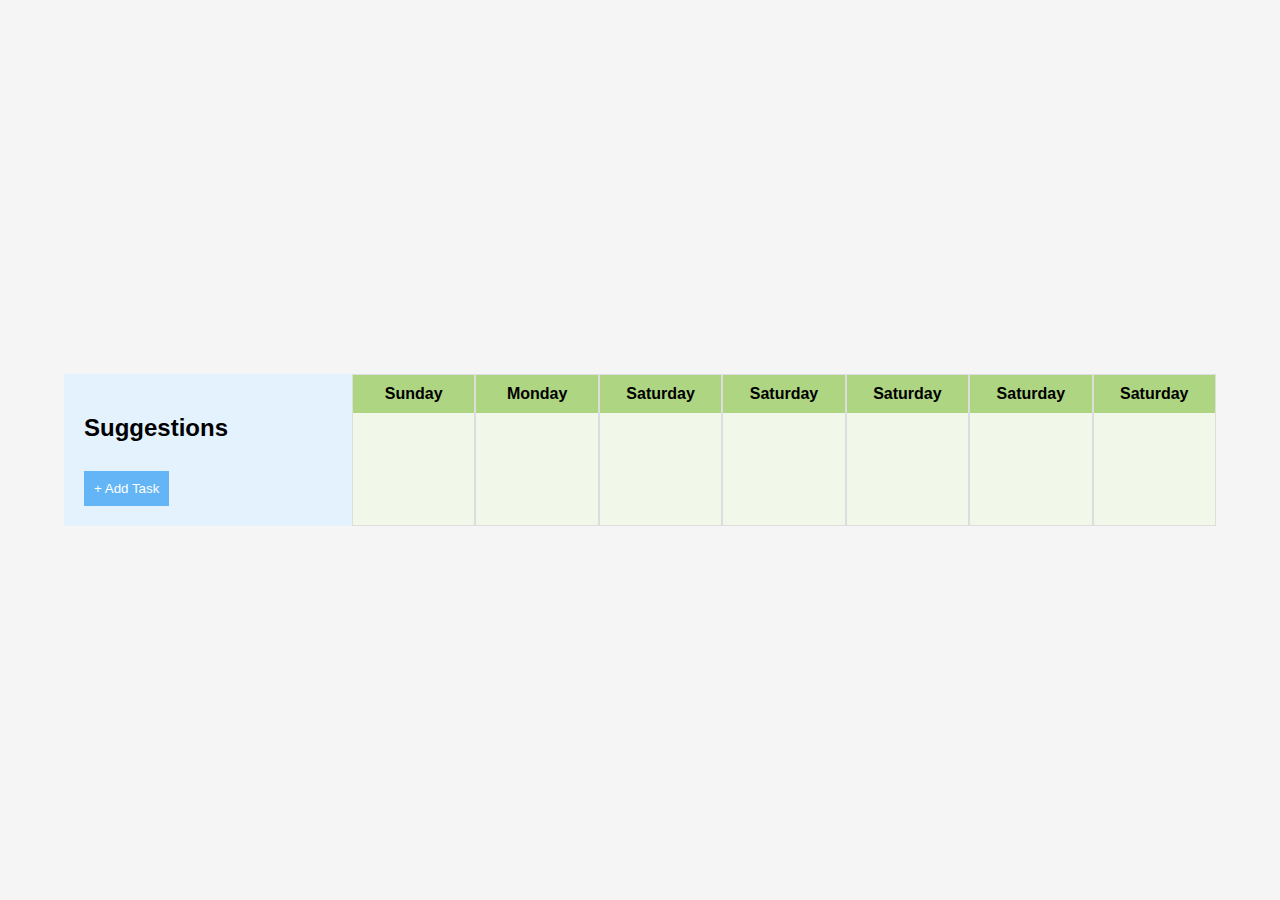
==== project-root/check.html @ 36907538 "new files" ====
<!DOCTYPE html>
<html lang="en">
<head>
  <meta charset="UTF-8">
  <meta name="viewport" content="width=device-width, initial-scale=1.0">
  <title>Drag and Drop Scheduler</title>
  <link rel="stylesheet" href="sty.css">
</head>
<body>
  <div class="container">
    <!-- Suggestions Area -->
    <div class="suggestions">
      <h2>Suggestions</h2>
      <div id="suggestions-list"></div>
      <button id="add-task-btn">+ Add Task</button>
    </div>

    <!-- Calendar Area -->
    <div class="calendar">
      <div class="day-column" id="sunday" ondrop="drop(event)" ondragover="allowDrop(event)">
        <div class="day-header">Sunday</div>
        <div class="day-content"></div>
      </div>
      <div class="day-column" id="monday" ondrop="drop(event)" ondragover="allowDrop(event)">
        <div class="day-header">Monday</div>
        <div class="day-content"></div>
      </div>
      <!-- Repeat the above block for Tuesday through Saturday -->
      <div class="day-column" id="tuesday" ondrop="drop(event)" ondragover="allowDrop(event)">
        <div class="day-header">Saturday</div>
        <div class="day-content"></div>
      </div>
      <div class="day-column" id="wednesday" ondrop="drop(event)" ondragover="allowDrop(event)">
        <div class="day-header">Saturday</div>
        <div class="day-content"></div>
      </div>
      <div class="day-column" id="thursday" ondrop="drop(event)" ondragover="allowDrop(event)">
        <div class="day-header">Saturday</div>
        <div class="day-content"></div>
      </div>
      <div class="day-column" id="friday" ondrop="drop(event)" ondragover="allowDrop(event)">
        <div class="day-header">Saturday</div>
        <div class="day-content"></div>
      </div>
      <div class="day-column" id="saturday" ondrop="drop(event)" ondragover="allowDrop(event)">
        <div class="day-header">Saturday</div>
        <div class="day-content"></div>
      </div>
    </div>
  </div>
  <script src="scr.js"></script>
</body>
</html>
---- project-root/sty.css ----
* {
  box-sizing: border-box;
}

body {
  font-family: Arial, sans-serif;
  margin: 0;
  padding: 0;
  display: flex;
  justify-content: center;
  align-items: center;
  min-height: 100vh;
  background-color: #f5f5f5;
}

.container {
  display: flex;
  width: 90%;
  max-width: 1200px;
}

.suggestions {
  width: 25%;
  background-color: #e3f2fd;
  padding: 20px;
}

#add-task-btn {
  background-color: #64b5f6;
  color: white;
  padding: 10px;
  border: none;
  cursor: pointer;
  margin-top: 10px;
}

.calendar {
  display: flex;
  flex: 1;
  background-color: #f1f8e9;
}

.day-column {
  flex: 1;
  border: 1px solid #ddd;
  display: flex;
  flex-direction: column;
}

.day-header {
  background-color: #aed581;
  padding: 10px;
  text-align: center;
  font-weight: bold;
}

.day-content {
  flex: 1;
  padding: 10px;
  min-height: 100px;
}

.task {
  background-color: #bbdefb;
  padding: 10px;
  border-radius: 5px;
  margin: 5px 0;
  cursor: move;
  display: flex;
  align-items: center;
}

.task.completed {
  background-color: #c8e6c9;
  text-decoration: line-through;
}
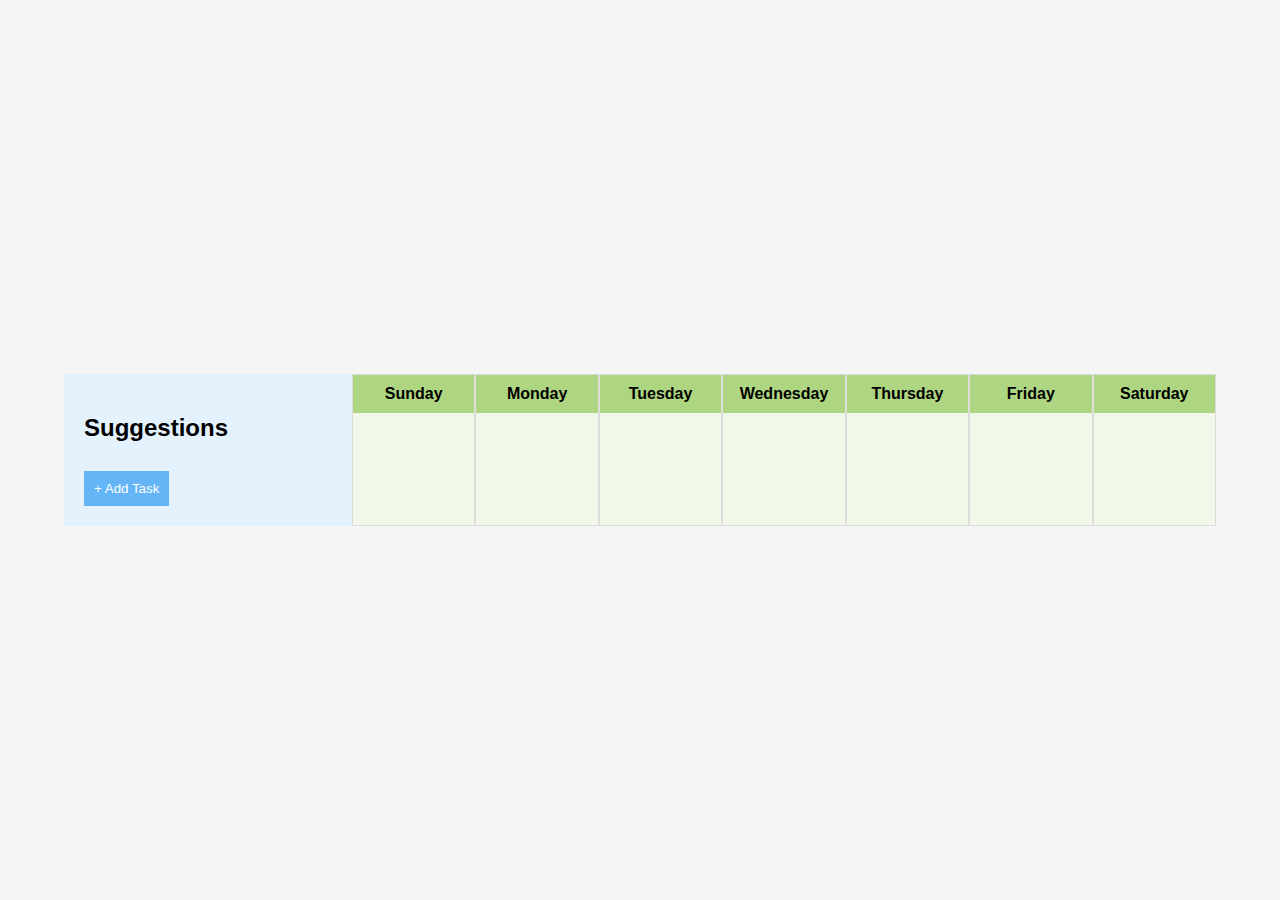
==== commit b88aa029: "DELETE BUTONN" ====
--- a/project-root/check.html
+++ b/project-root/check.html
@@ -27,19 +27,19 @@
       </div>
       <!-- Repeat the above block for Tuesday through Saturday -->
       <div class="day-column" id="tuesday" ondrop="drop(event)" ondragover="allowDrop(event)">
-        <div class="day-header">Saturday</div>
+        <div class="day-header">Tuesday</div>
         <div class="day-content"></div>
       </div>
       <div class="day-column" id="wednesday" ondrop="drop(event)" ondragover="allowDrop(event)">
-        <div class="day-header">Saturday</div>
+        <div class="day-header">Wednesday</div>
         <div class="day-content"></div>
       </div>
       <div class="day-column" id="thursday" ondrop="drop(event)" ondragover="allowDrop(event)">
-        <div class="day-header">Saturday</div>
+        <div class="day-header">Thursday</div>
         <div class="day-content"></div>
       </div>
       <div class="day-column" id="friday" ondrop="drop(event)" ondragover="allowDrop(event)">
-        <div class="day-header">Saturday</div>
+        <div class="day-header">Friday</div>
         <div class="day-content"></div>
       </div>
       <div class="day-column" id="saturday" ondrop="drop(event)" ondragover="allowDrop(event)">
--- a/project-root/sty.css
+++ b/project-root/sty.css
@@ -73,4 +73,17 @@
 .task.completed {
   background-color: #c8e6c9;
   text-decoration: line-through;
+}
+.delete-button {
+  margin-left: 10px;
+  padding: 4px 8px;
+  background-color: #e57373;
+  color: white;
+  border: none;
+  border-radius: 4px;
+  cursor: pointer;
+}
+
+.delete-button:hover {
+  background-color: #d32f2f;
 }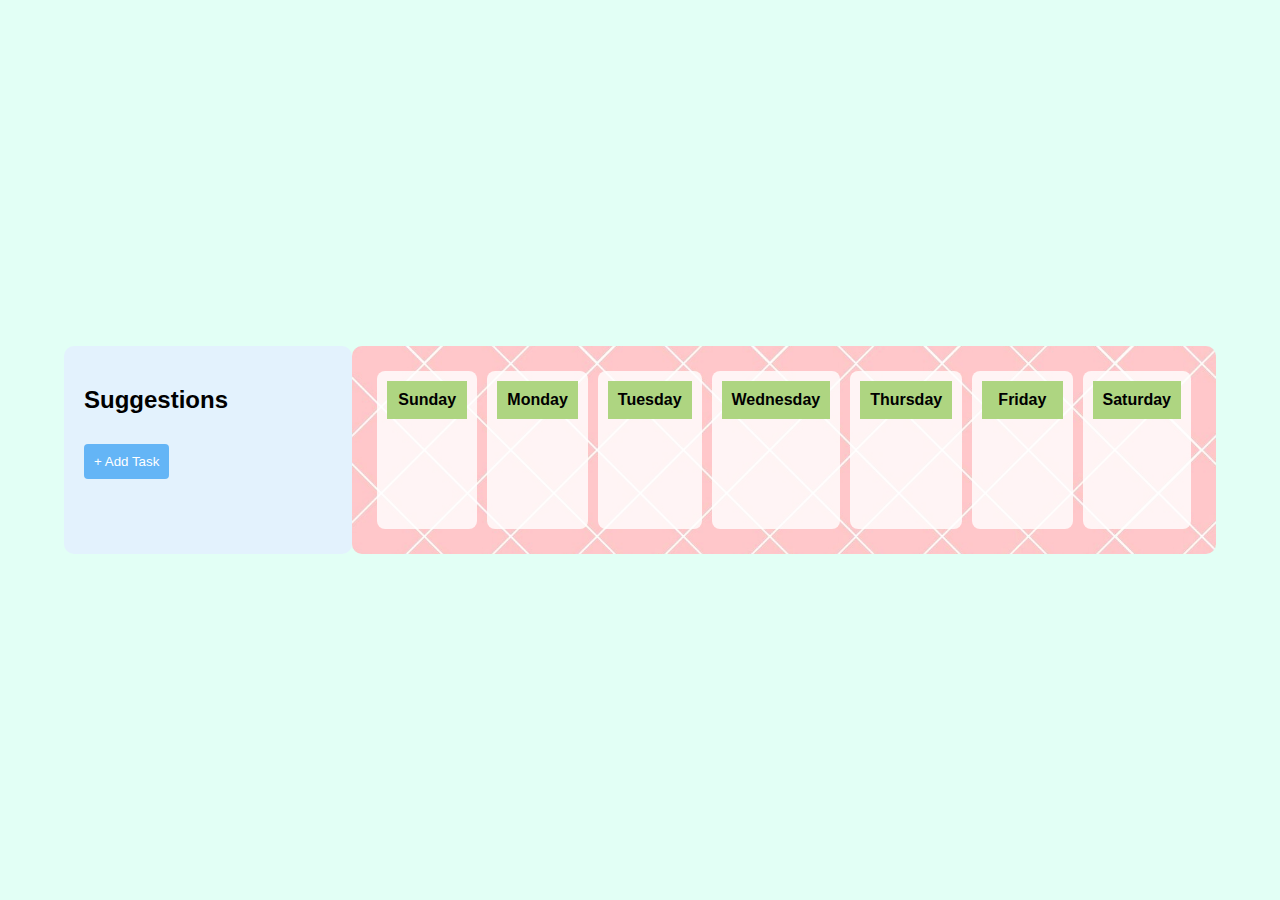
==== commit 1f68b9f2: "colour" ====
--- a/project-root/check.html
+++ b/project-root/check.html
@@ -8,14 +8,15 @@
 </head>
 <body>
   <div class="container">
-    <!-- Suggestions Area -->
+    <!-- Suggestions -->
     <div class="suggestions">
       <h2>Suggestions</h2>
       <div id="suggestions-list"></div>
+      <div ondrop="dropToSuggestions(event)" ondragover="allowDrop(event)"></div>
       <button id="add-task-btn">+ Add Task</button>
     </div>
 
-    <!-- Calendar Area -->
+    <!-- Calendar -->
     <div class="calendar">
       <div class="day-column" id="sunday" ondrop="drop(event)" ondragover="allowDrop(event)">
         <div class="day-header">Sunday</div>
@@ -25,7 +26,6 @@
         <div class="day-header">Monday</div>
         <div class="day-content"></div>
       </div>
-      <!-- Repeat the above block for Tuesday through Saturday -->
       <div class="day-column" id="tuesday" ondrop="drop(event)" ondragover="allowDrop(event)">
         <div class="day-header">Tuesday</div>
         <div class="day-content"></div>
--- a/project-root/sty.css
+++ b/project-root/sty.css
@@ -10,8 +10,8 @@
   justify-content: center;
   align-items: center;
   min-height: 100vh;
-  background-color: #f5f5f5;
-}
+  background-color: #e2fff5;
+  }
 
 .container {
   display: flex;
@@ -23,6 +23,7 @@
   width: 25%;
   background-color: #e3f2fd;
   padding: 20px;
+  border-radius: 10px;
 }
 
 #add-task-btn {
@@ -30,21 +31,35 @@
   color: white;
   padding: 10px;
   border: none;
+  border-radius: 4px;
   cursor: pointer;
   margin-top: 10px;
 }
 
+/* Calendar container with background image */
 .calendar {
   display: flex;
   flex: 1;
-  background-color: #f1f8e9;
+  background-image: url('assets/criss.jpg');
+  background-size: cover;
+  background-position: center;
+  background-repeat: no-repeat;
+  padding: 20px;
+  border-radius: 10px;
 }
 
+/* Styling for each day column inside the calendar */
 .day-column {
   flex: 1;
-  border: 1px solid #ddd;
-  display: flex;
+  background-color: rgba(255, 255, 255, 0.8); /* Slightly transparent white */
+  margin: 5px;
+  padding: 10px;
+  border-radius: 8px;
+  display: block;
+  /* change later if flex is preferred
+  display:flex
   flex-direction: column;
+  */
 }
 
 .day-header {
@@ -67,7 +82,21 @@
   margin: 5px 0;
   cursor: move;
   display: flex;
-  align-items: center;
+  flex-direction: column; /* Stack name and time vertically */
+  align-items: flex-start; /* Align to the start of the container */
+}
+
+.task-name {
+  font-weight: bold;
+  font-size: 16px;
+  color: #1e88e5;
+  margin-bottom: 4px; /* Space between name and time */
+}
+
+.task-time {
+  font-size: 14px;
+  color: #666;
+  white-space: nowrap; /* Prevent wrapping to a new line */
 }
 
 .task.completed {
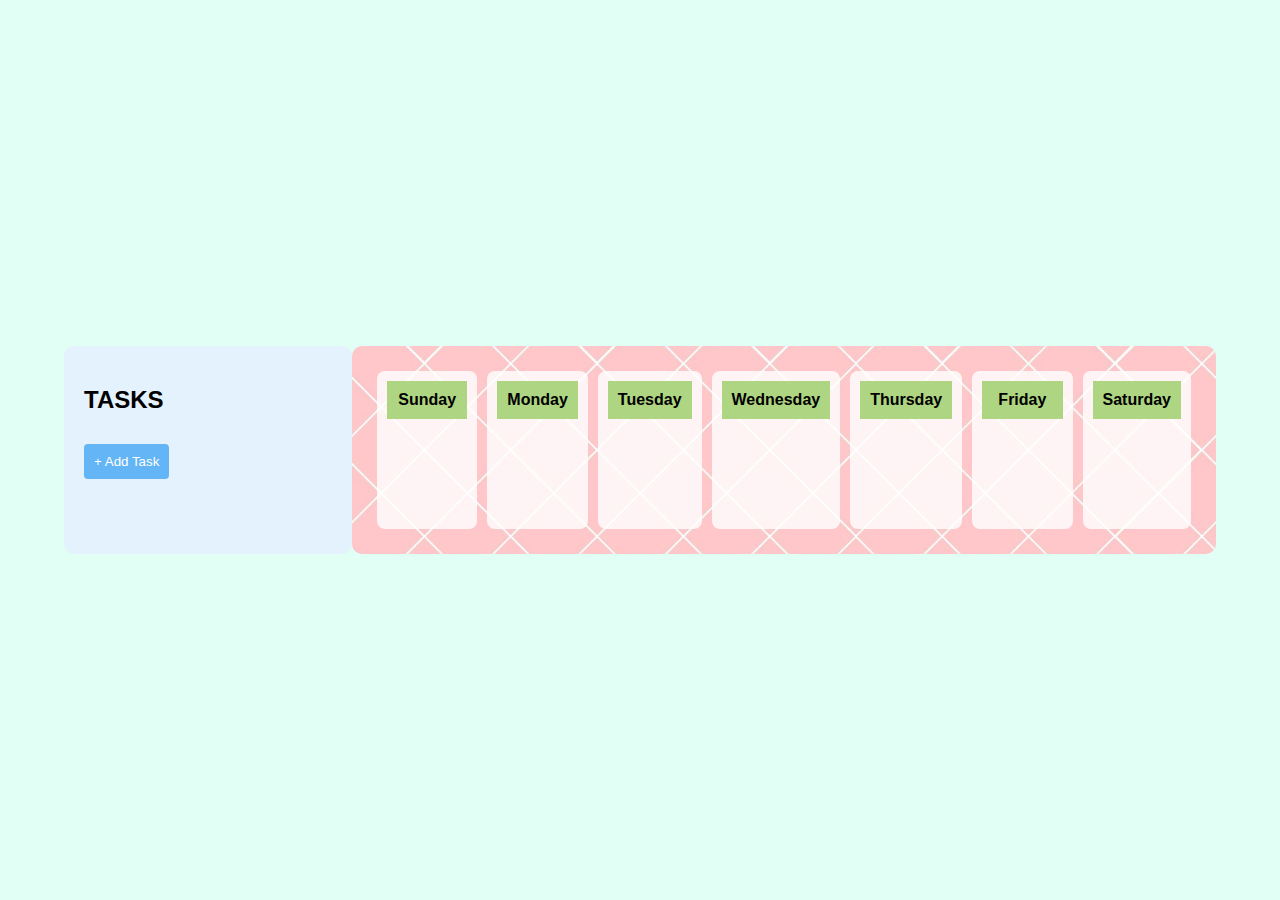
==== commit ff6f0d4c: "suggestions to tasks" ====
--- a/project-root/check.html
+++ b/project-root/check.html
@@ -8,10 +8,10 @@
 </head>
 <body>
   <div class="container">
-    <!-- Suggestions -->
-    <div class="suggestions">
-      <h2>Suggestions</h2>
-      <div id="suggestions-list"></div>
+    <!-- Tasks -->
+    <div class="taskmain">
+      <h2>TASKS</h2>
+      <div id="tasks-list"></div>
       <div ondrop="dropToSuggestions(event)" ondragover="allowDrop(event)"></div>
       <button id="add-task-btn">+ Add Task</button>
     </div>
--- a/project-root/sty.css
+++ b/project-root/sty.css
@@ -19,7 +19,7 @@
   max-width: 1200px;
 }
 
-.suggestions {
+.taskmain {
   width: 25%;
   background-color: #e3f2fd;
   padding: 20px;
@@ -115,4 +115,11 @@
 
 .delete-button:hover {
   background-color: #d32f2f;
-}+}
+
+/* Completed task styling */
+.completed {
+  text-decoration: line-through;
+  color: #888;
+  opacity: 0.7;
+}
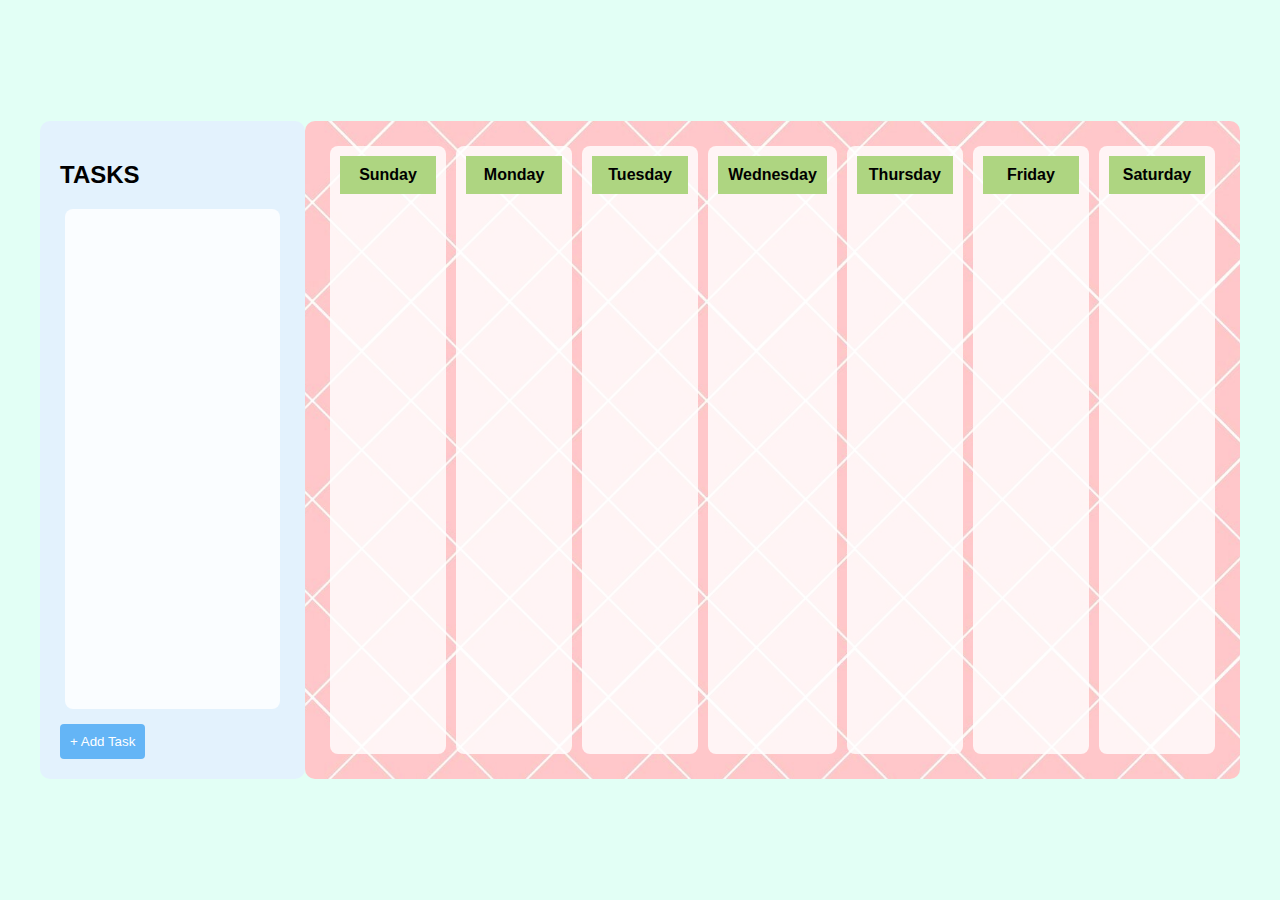
==== commit 6e24bd25: "dragdrop to taskmain" ====
--- a/project-root/check.html
+++ b/project-root/check.html
@@ -12,7 +12,10 @@
     <div class="taskmain">
       <h2>TASKS</h2>
       <div id="tasks-list"></div>
-      <div ondrop="dropToSuggestions(event)" ondragover="allowDrop(event)"></div>
+      <!-- <div ondrop="dropToSuggestions(event)" ondragover="allowDrop(event)"></div> -->
+      <div class="day-column">
+        <div class="day-content"></div>
+      </div>
       <button id="add-task-btn">+ Add Task</button>
     </div>
 
--- a/project-root/sty.css
+++ b/project-root/sty.css
@@ -16,11 +16,11 @@
 .container {
   display: flex;
   width: 90%;
-  max-width: 1200px;
+  min-width: 1200px;
 }
 
 .taskmain {
-  width: 25%;
+  width: 265px;
   background-color: #e3f2fd;
   padding: 20px;
   border-radius: 10px;
@@ -36,7 +36,7 @@
   margin-top: 10px;
 }
 
-/* Calendar container with background image */
+/* Calendar */
 .calendar {
   display: flex;
   flex: 1;
@@ -48,14 +48,15 @@
   border-radius: 10px;
 }
 
-/* Styling for each day column inside the calendar */
+/* Days */
 .day-column {
   flex: 1;
-  background-color: rgba(255, 255, 255, 0.8); /* Slightly transparent white */
+  background-color: rgba(255, 255, 255, 0.8);
   margin: 5px;
   padding: 10px;
   border-radius: 8px;
   display: block;
+  min-height: 500px;
   /* change later if flex is preferred
   display:flex
   flex-direction: column;
@@ -82,21 +83,22 @@
   margin: 5px 0;
   cursor: move;
   display: flex;
-  flex-direction: column; /* Stack name and time vertically */
-  align-items: flex-start; /* Align to the start of the container */
+  flex-direction: column;
+  align-items: flex-start;
+  min-width: 240px;
 }
 
 .task-name {
   font-weight: bold;
   font-size: 16px;
   color: #1e88e5;
-  margin-bottom: 4px; /* Space between name and time */
+  margin-bottom: 4px;
 }
 
 .task-time {
   font-size: 14px;
   color: #666;
-  white-space: nowrap; /* Prevent wrapping to a new line */
+  white-space: nowrap;
 }
 
 .task.completed {
@@ -117,7 +119,6 @@
   background-color: #d32f2f;
 }
 
-/* Completed task styling */
 .completed {
   text-decoration: line-through;
   color: #888;
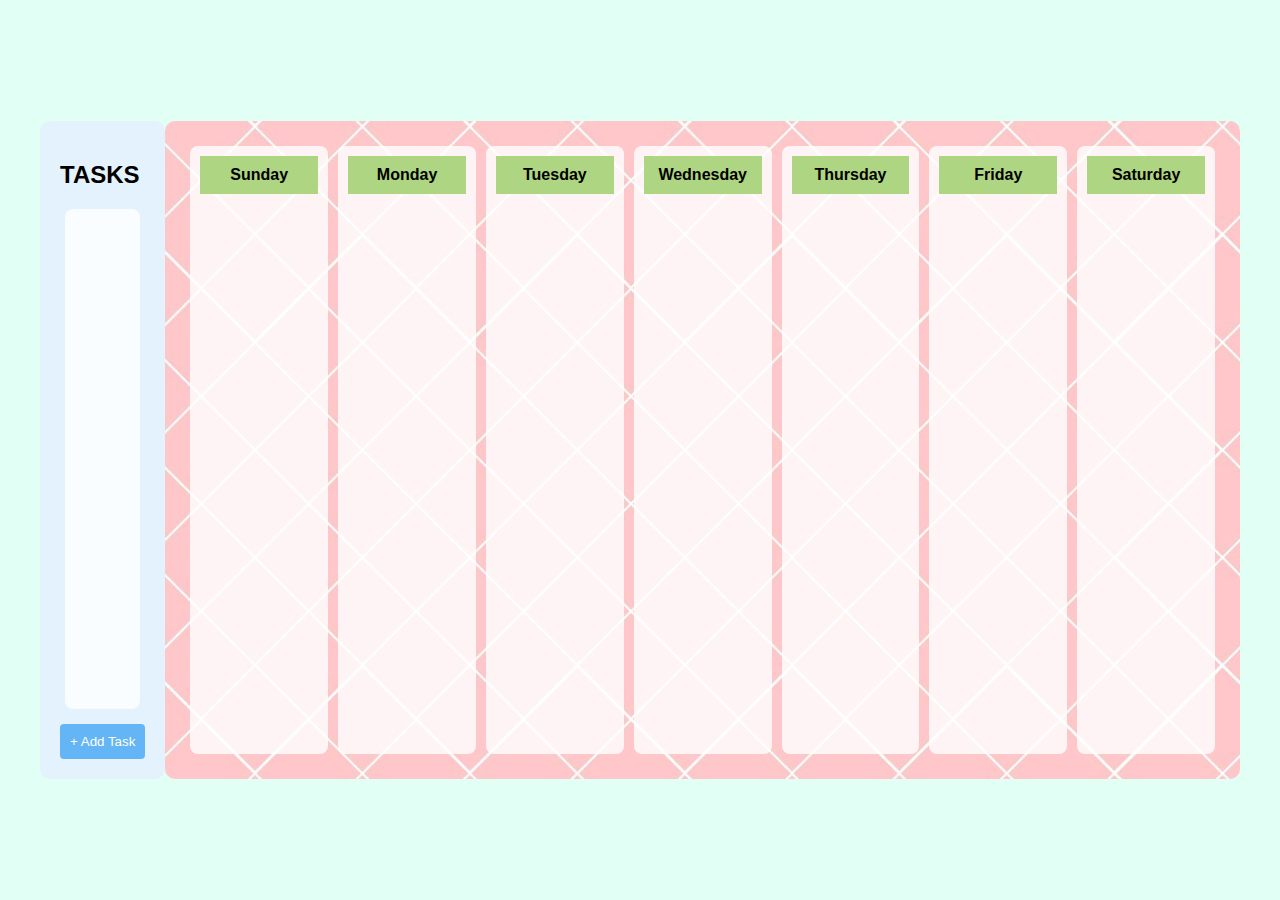
==== commit 18a504eb: "Fully fixed add task bar :thumbsup:" ====
--- a/project-root/check.html
+++ b/project-root/check.html
@@ -11,10 +11,10 @@
     <!-- Tasks -->
     <div class="taskmain">
       <h2>TASKS</h2>
-      <div id="tasks-list"></div>
+      
       <!-- <div ondrop="dropToSuggestions(event)" ondragover="allowDrop(event)"></div> -->
       <div class="day-column">
-        <div class="day-content"></div>
+        <div id="tasks-list" class="day-content"></div>
       </div>
       <button id="add-task-btn">+ Add Task</button>
     </div>
--- a/project-root/sty.css
+++ b/project-root/sty.css
@@ -20,7 +20,7 @@
 }
 
 .taskmain {
-  width: 265px;
+  min-width: 265;
   background-color: #e3f2fd;
   padding: 20px;
   border-radius: 10px;
